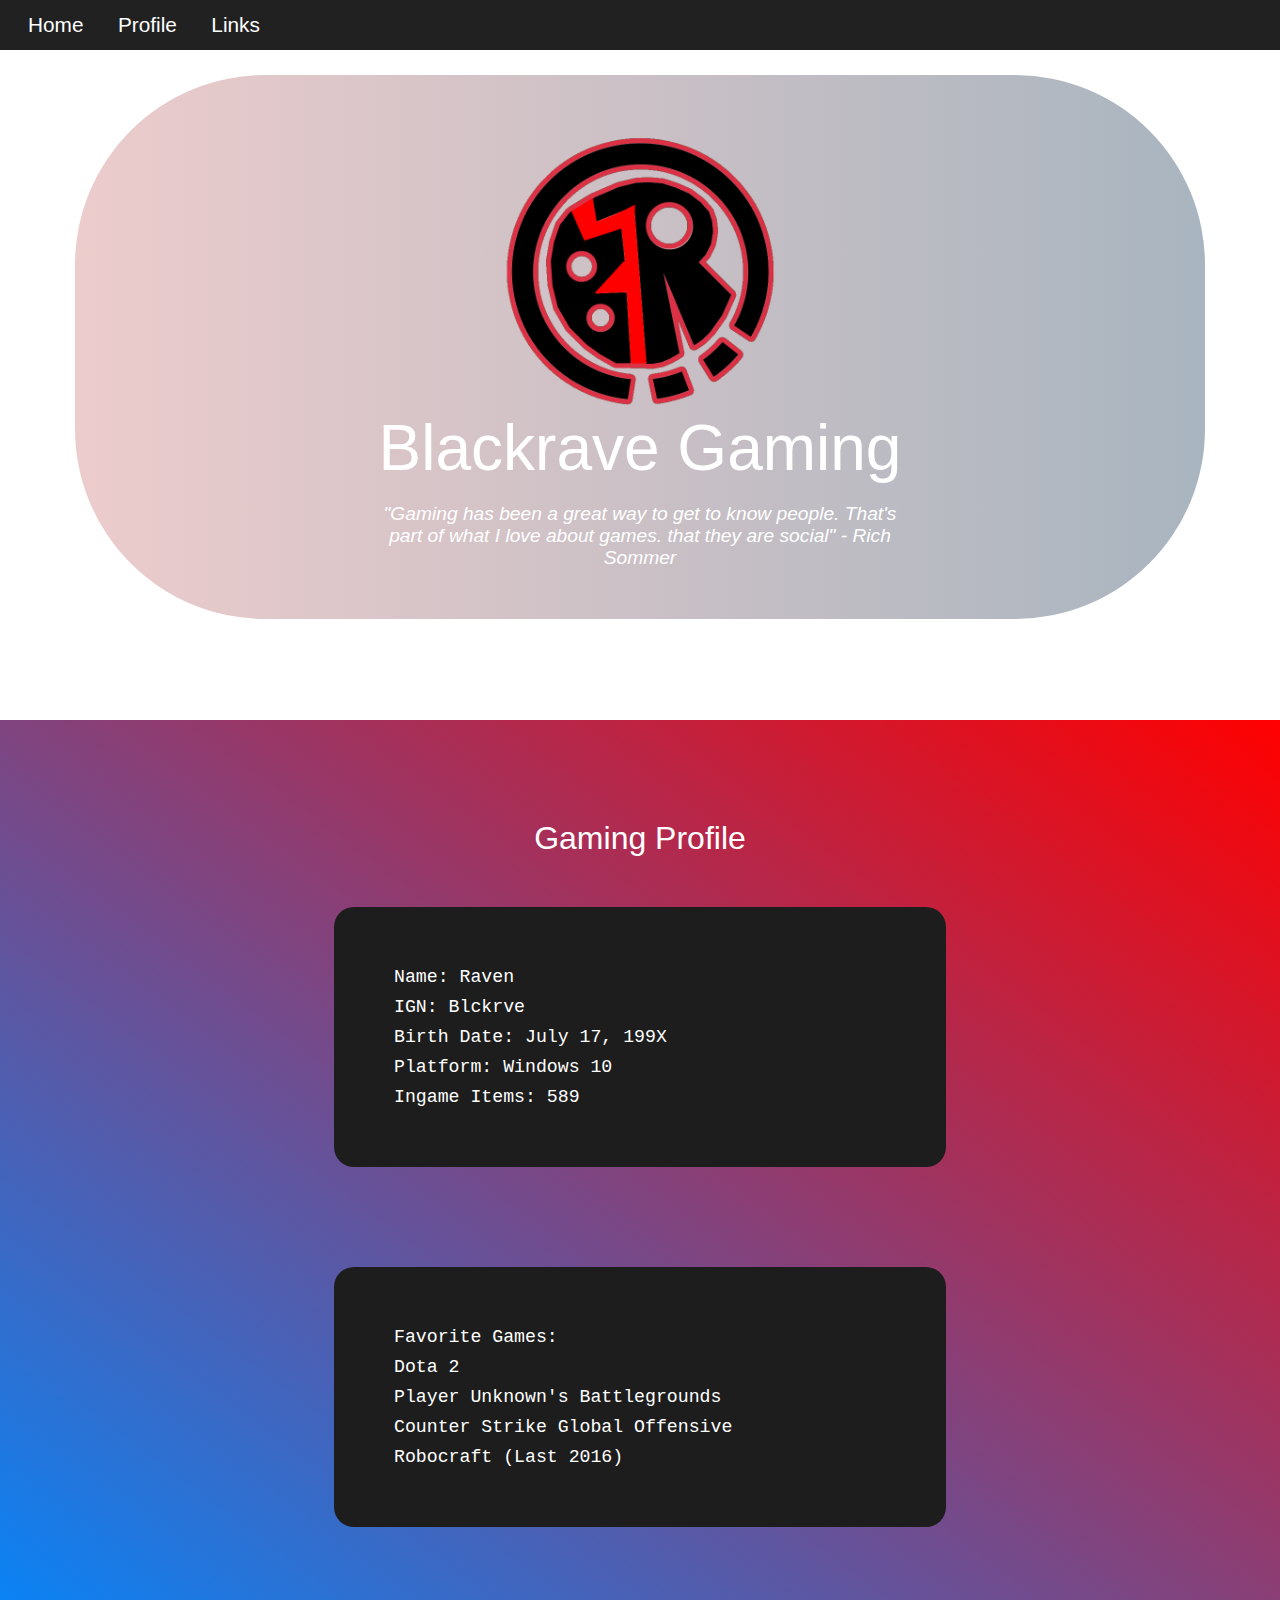
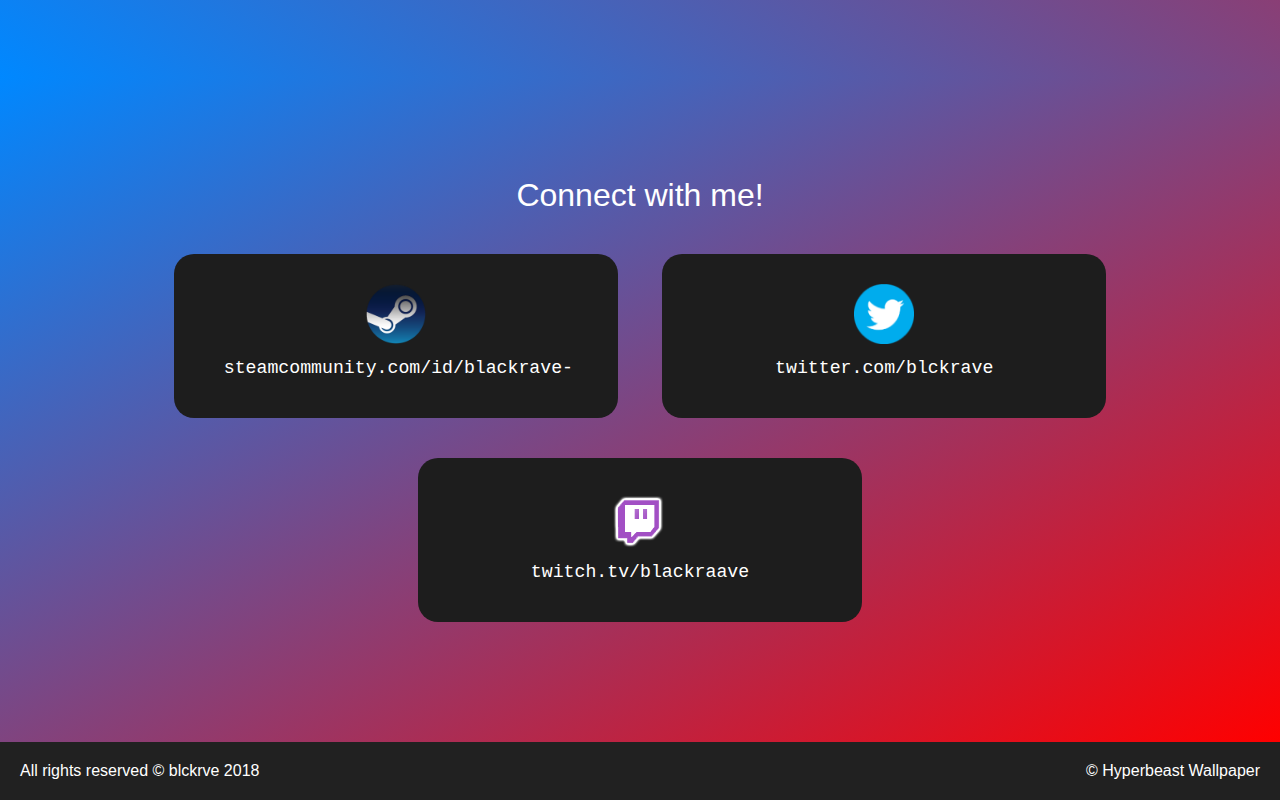
==== index.html @ d1c7f903 "updated" ====
<!doctype html> 
<html>
    <head>
        <meta name="viewport" content="width=device-width, initial-scale=1.0">
        <title>blckrvegaming</title>
        <link rel="icon" href="../images/blckrve.png" height="40" width="40" type="image/x-icon" />
        <link rel="stylesheet" href="css/style.css">
    </head>

    <body class="body">
        <header class="btn-header">
            <a href="#Home">Home</a>                
            <a href="#Profile">Profile</a>             
            <a href="#Links">Links</a>               
        </header> 
        <div class="headcontainer" id="Home">
            <div class="headcontent">
                <div class="container-content">
                <img src="../images/blckrve.png" class="img-responsive">
                    <h1>Blackrave Gaming</h1>
                    <br>
                    <p>"Gaming has been a great way to get to know people. That's part of what I love about games. that they are social" - Rich Sommer</p>
                </div>
            </div>
        </div>
        
        <section class="bg-primary" id="Profile">
            <h1 style="text-align: center; font-weight: 300 !important; font-size: 2em">Gaming Profile</h1>
            <div class="container">
                <div class="about-content">
                    <p>Name: Raven</p>            
                    <p>IGN: Blckrve</p>
                    <p>Birth Date: July 17, 199X</p>
                    <p>Platform: Windows 10</p>
                    <p>Ingame Items: 589</p>
                </div>
                <div class="about-content">
                    <p>Favorite Games:</p>
                    <p>Dota 2</p>
                    <p>Player Unknown's Battlegrounds</p>
                    <p>Counter Strike Global Offensive</p>
                    <p>Robocraft (Last 2016)</p>
                </div>
            </div>                                    
        </section>    
   
        <section class="bg-link" id="Links">
            <h1 style="text-align: center; font-weight: 300 !important; font-size: 2em; padding-bottom: 20px;">Connect with me!</h1>
            <div class="container">
                <div class="link-content">
                    <img src="../images/steam-controller.png" class="img-content">
                    <p><a href="https://steamcommunity.com/id/blackrave-" target="_blank">steamcommunity.com/id/blackrave-</a></p>                   
                </div>
                <div class="link-content">
                <img src="../images/twitter.png" class="img-content">
                    <p><a href="https://twitter.com/blckrave" target="_blank">twitter.com/blckrave</a></p>
                </div>
                <div class="link-content">
                <img src="../images/twitch.png" class="img-content">
                    <p><a href="https://twitch.tv/blackraave" target="_blank">twitch.tv/blackraave</a></p>
                </div>
            </div>           
        </section>
        <footer class="footer">
            <span style="width: 50%;"><p>All rights reserved © blckrve 2018</p></span>
            <span style="width: 50%;"><p style="text-align: right">© Hyperbeast Wallpaper</p></span>
        </footer>
        
    <script src="js/jquery.min.js"></script>
    <!-- Plugin JavaScript -->
    <script src="js/jquery.easing.min.js"></script>
    <!-- Custom scripts for this template -->
    <script src="js/creative.min.js"></script>
    </body>
</html>
---- css/style.css ----
* {
    margin: 0;
    padding: 0;
    font-family: 'Segoe UI', Tahoma, Geneva, Verdana, sans-serif;
}

body {
    width: 100%;
    height: 100%;
}

.container { 
    width: 100%;
    height: 100%;
}

.container-content {
    background: linear-gradient(to left, rgba(1, 37, 68, 0.34), rgba(184, 57, 57, 0.26));
    padding: 50px;
    border-radius: 190px;
}

.updatecontent {
    background-color: rgba(255, 160, 160, 0.19);
    border-radius: 30px;
    
}

.updatecontent p {
    padding: 20px;
    margin: 20px;
    width: 50%;
    display: inline-block;
}

.headcontainer {
    max-width: 100%;
    height: 720px;
    background-size: cover;
    background-image: url(../Images/hyperbeast2.jpg);
    color: #FFFFFF;
    text-align: center;
    animation-name: rotateIn;
}

.updatecontainer {
    max-width: 100%;
    height: 720px;
    background-size: cover;
    background-image: url(../Images/hyperbeast2.jpg);
    color: #FFFFFF;
    text-align: center;
}

.headcontent {
    padding: 75px;
}

.container-content h1 {
    font-weight: 300 !important;
    font-size: 4em;
    
}

.container-content p {
    font-weight: 300 !important;
    font-size: 1.2em;
    width: 50%;
    display: inline-block;
    font-style: italic;
}

.header {
    background-color: rgb(12, 84, 160);    
    color: #FFFFFF;
    padding: 10px 24px;
}

.header h1 {
    font-weight: 300 !important;
}

.btn-header a {
    font-size: 1.3em;
    font-weight: 300 !important;
    color: #FFFFFF;
    padding: 10px 15px;
    text-decoration: none;
}

.btn-header a:hover {
    color: rgb(255, 38, 38);
}

.btn-header {
    border: 0px;
    padding: 13px;
    background-color: rgb(33, 33, 33);
    position: fixed;
    width: 100%;
}

.fixed-top {
    position: fixed;
    top: 0;
    right: 0;
    left: 0;
    z-index: 1030;
}

.main > p {
    margin: 10px;
}

.footer {
    background-color: #212121;
    color: #FFFFFF;
    position: absolute;
    font-weight: 300 !important;
    width: 100%;
    display: flex;
}

.link-content {
    padding: 30px;
    width: 30%;
    display: inline-block;
    border-radius: 20px;
    margin: 20px;
    background-color: #1D1D1D;
}

.link-content p {
    font-weight: 300 !important;
    font-size: 1.4em;
    text-align: center;
    margin: 10px;
    font-family: monospace;
}

.link-content a {
    font-weight: 300 !important;
    font-size: 1em;
    text-align: center;
    margin: 10px;
    font-family: monospace;
    color: #FFFFFF;
    text-decoration: none;
}

.footer p {
    padding: 10px;
    margin: 10px;
}

.main {
    padding: 30px;
}
.about-content {
    padding: 50px;
    width: 40%;
    display: inline-block;
    border-radius: 20px;
    margin: 50px;
    background-color: #1D1D1D;
}



.about-content h1 {
    font-weight: 300 !important;
    font-size: 2em;
    padding: 12px;
    margin-bottom: 40px;
}

.about-content p {
    font-weight: 300 !important;
    font-size: 1.4em;
    text-align: left;
    margin: 10px;
    font-family: monospace;
}

.content {
    margin-left: auto;
    margin-right: auto;
    width: 580px;  
}


.content h1 {
    font-weight: 300 !important;
    font-size: 2em;
}

.content p {
    font-size: 1.3em;
    font-weight: 300 !important;
    padding: 20px;
}

.content a {
    padding: 10px;
    text-decoration: none;
    color: #FFFFFF;

}

.img-responsive {
    width: 22vw;
}

@media (max-width: 500px) {
    .img-responsive {
        width: 50vw;
    }
}

.img-content {
    width: 60px;
    height: 60px;
}

/*Colors*/

.bg-primary {
    background: linear-gradient(to bottom left, rgb(255, 0, 0),  rgb(0, 136, 255));
    color: #FFFFFF;
    text-align: center;
}

.bg-link {
    background: linear-gradient(to top left, rgb(255, 0, 0),  rgb(0, 136, 255));
    color: #FFFFFF;
    text-align: center;
    
}

.bg-success {
    background-color: #5cb85c;
    color: #FFFFFF;
    text-align: center;
}

.bg-info {
    background-color: #5bc0de;
    color: #FFFFFF;
    text-align: center;
}

.bg-warning {
    background-color: #f0ad4e;
    color: #FFFFFF;
    text-align: center;
}

section {
    padding: 100px 0;
}

input[type="submit"] {
    padding: 8px;
    background-color: rgb(12, 84, 160);
    color: white;
}

input[type="text"] {
    padding: 8px;
}
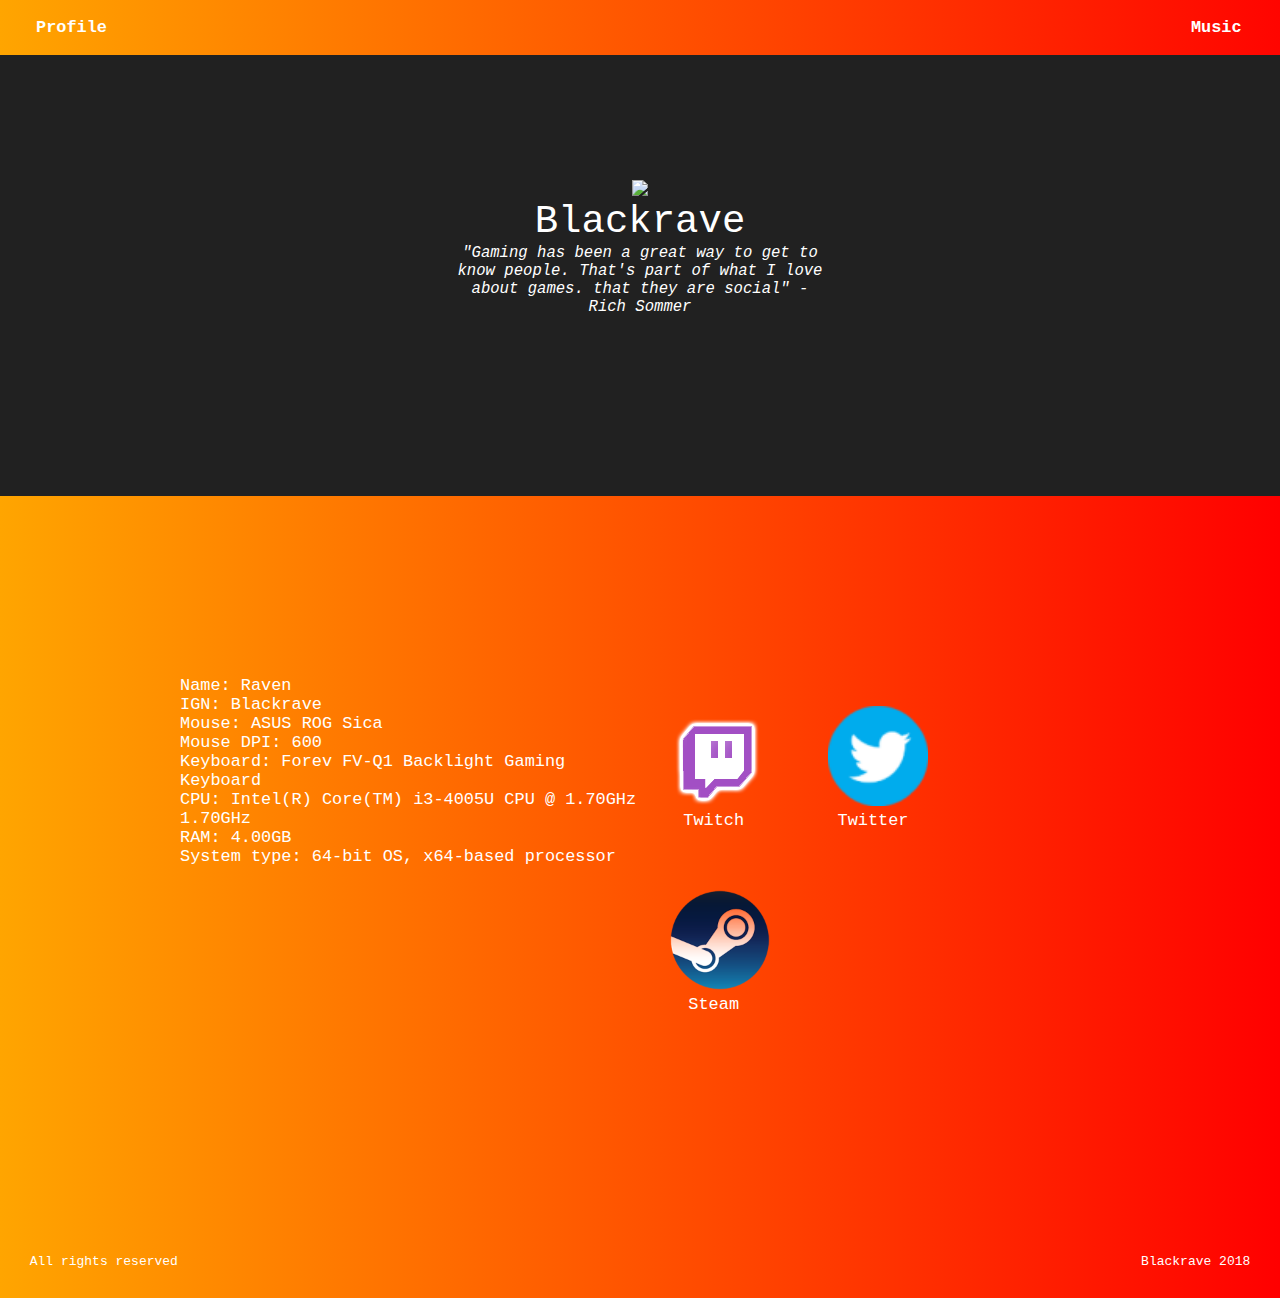
==== commit 73334af2: "Add files via upload" ====
--- a/index.html
+++ b/index.html
@@ -1,75 +1,80 @@
-<!doctype html> 
-<html>
-    <head>
-        <meta name="viewport" content="width=device-width, initial-scale=1.0">
-        <title>blckrvegaming</title>
-        <link rel="icon" href="../images/blckrve.png" height="40" width="40" type="image/x-icon" />
-        <link rel="stylesheet" href="css/style.css">
-    </head>
-
-    <body class="body">
-        <header class="btn-header">
-            <a href="#Home">Home</a>                
-            <a href="#Profile">Profile</a>             
-            <a href="#Links">Links</a>               
-        </header> 
-        <div class="headcontainer" id="Home">
-            <div class="headcontent">
-                <div class="container-content">
-                <img src="../images/blckrve.png" class="img-responsive">
-                    <h1>Blackrave Gaming</h1>
-                    <br>
-                    <p>"Gaming has been a great way to get to know people. That's part of what I love about games. that they are social" - Rich Sommer</p>
-                </div>
-            </div>
-        </div>
-        
-        <section class="bg-primary" id="Profile">
-            <h1 style="text-align: center; font-weight: 300 !important; font-size: 2em">Gaming Profile</h1>
-            <div class="container">
-                <div class="about-content">
-                    <p>Name: Raven</p>            
-                    <p>IGN: Blckrve</p>
-                    <p>Birth Date: July 17, 199X</p>
-                    <p>Platform: Windows 10</p>
-                    <p>Ingame Items: 589</p>
-                </div>
-                <div class="about-content">
-                    <p>Favorite Games:</p>
-                    <p>Dota 2</p>
-                    <p>Player Unknown's Battlegrounds</p>
-                    <p>Counter Strike Global Offensive</p>
-                    <p>Robocraft (Last 2016)</p>
-                </div>
-            </div>                                    
-        </section>    
-   
-        <section class="bg-link" id="Links">
-            <h1 style="text-align: center; font-weight: 300 !important; font-size: 2em; padding-bottom: 20px;">Connect with me!</h1>
-            <div class="container">
-                <div class="link-content">
-                    <img src="../images/steam-controller.png" class="img-content">
-                    <p><a href="https://steamcommunity.com/id/blackrave-" target="_blank">steamcommunity.com/id/blackrave-</a></p>                   
-                </div>
-                <div class="link-content">
-                <img src="../images/twitter.png" class="img-content">
-                    <p><a href="https://twitter.com/blckrave" target="_blank">twitter.com/blckrave</a></p>
-                </div>
-                <div class="link-content">
-                <img src="../images/twitch.png" class="img-content">
-                    <p><a href="https://twitch.tv/blackraave" target="_blank">twitch.tv/blackraave</a></p>
-                </div>
-            </div>           
-        </section>
-        <footer class="footer">
-            <span style="width: 50%;"><p>All rights reserved © blckrve 2018</p></span>
-            <span style="width: 50%;"><p style="text-align: right">© Hyperbeast Wallpaper</p></span>
-        </footer>
-        
-    <script src="js/jquery.min.js"></script>
-    <!-- Plugin JavaScript -->
-    <script src="js/jquery.easing.min.js"></script>
-    <!-- Custom scripts for this template -->
-    <script src="js/creative.min.js"></script>
-    </body>
-</html>
+<!DOCTYPE html>
+<html lang="en">
+<head>
+    <meta charset="UTF-8">
+    <meta name="viewport" content="width=device-width, initial-scale=1.0">
+    <meta http-equiv="X-UA-Compatible" content="ie=edge">
+    <link rel="icon" href="Images/blckrvelogo.png" height="40" width="40" type="image/x-icon" />
+    <link rel="stylesheet" href="style.css">
+    <title>Blackrave</title>
+</head>
+<body class="body">
+    <header class="header">
+        <span style="width: 47%">
+            <a href="#Profile">Profile</a>
+            <!-- <a href="#Link">Link</a>
+            <a href="#Games">Games</a> -->
+        </span>
+        <span style="width: 50%; text-align: right">
+            <a href="#Music">Music</a>    
+        </span>    
+    </header>
+    <div class="container">
+        <div class="main-container">
+            <img src="images/blckrvelogo.png" class="img-responsive">
+            <p>Blackrave</p>
+            <p style="font-size: 1.2em; margin-left: 50vh; margin-right: 50vh; font-style: italic">"Gaming has been a great way to get to know people. That's part of what I love about games. that they are social" - Rich Sommer</p>
+        </div>
+    </div>
+    <div class="container" id="Profile">
+        <div class="in-container">
+            <span style="width:50%">
+                <p>Name: Raven</p>
+                <p>IGN: Blackrave</p>
+                <p>Mouse: ASUS ROG Sica</p>
+                <p>Mouse DPI: 600</p>                
+                <p>Keyboard: Forev FV-Q1 Backlight Gaming Keyboard</p>
+                <p>CPU: Intel(R) Core(TM) i3-4005U CPU @ 1.70GHz 1.70GHz</p>
+                <p>RAM: 4.00GB</p>
+                <p>System type: 64-bit OS, x64-based processor</p>                
+            </span>  
+            <span style="width:50%;">
+                <div class="link-content">  
+                    <img src="images/twitch.png" class="img-small">
+                    <p><a href="https://twitch.tv/blackraave" target="_blank">Twitch</a></p>
+                </div>
+                <div class="link-content"> 
+                    <img src="images/twitter.png" class="img-small">
+                    <p><a href="https://twitter.com/blckrave" target="_blank">Twitter</a></p>
+                </div>
+                <div class="link-content"> 
+                    <img src="images/steam-controller.png" class="img-small">
+                    <p><a href="https://steamcommunity.com/id/blackrave-" target="_blank">Steam</a></p>
+                </div>
+            </span>                
+        </div>
+    </div>
+
+    <!-- <div class="container">
+        <div class="in-container">
+            <div class="img-container">
+                <img src="images/dota2.png" class="img-fixed">
+                <p style="text-align: center">DOTA 2</p> 
+            </div>
+            <div class="img-container">
+                    <img src="images/csgo.ico" class="img-fixed">
+                    <p style="text-align: center">CSGO</p> 
+                </div>                                               
+         </div>    
+    </div> -->
+    
+    <footer class="footer">
+        <span style="width: 50%">
+            <p>All rights reserved</p>
+        </span>
+        <span style="width: 50%; text-align: right">
+            <p>Blackrave 2018</p>
+        </span>
+    </footer>
+</body>
+</html>--- a/style.css
+++ b/style.css
@@ -0,0 +1,125 @@
+* {
+    padding: 0;
+    margin: 0;
+    font-family: monospace;
+}
+
+body {
+    height: 100%;
+    width: 100%;
+}
+
+.img-responsive {
+    width: 15vw;
+}
+
+.img-fixed {
+    height: 200px;
+    width: 200px;
+}
+
+.container {
+    width: 100%;
+    height: 100%;
+}
+
+.img-container {
+    width: 50%;
+    height: 50%;
+    text-align: center;
+    font-size: 2em;
+    font-weight: bold;
+}
+
+.img-small {
+    height: 100px;
+    width: 100px;
+}
+
+.background-fixed {
+    
+    max-width: 100%;
+    height: 720px;
+}
+
+.main-container {    
+    width: 100%;
+    height: 100%;
+    background: #212121;
+    text-align: center;
+    padding-top: 20vh;
+    padding-bottom: 20vh;
+}
+
+.main-container p {
+    color: #FFFFFF;
+    font-size: 3em;
+}
+
+.link-content {
+    padding: 30px;
+    width: 19%;
+    display: inline-block;
+    border-radius: 20px;
+    text-align: center;
+}
+
+.link-content a {
+    font-weight: 300 !important;
+    font-size: 1em;
+    text-align: center;
+    margin: 10px;
+    font-family: monospace;
+    color: #FFFFFF;
+    text-decoration: none;
+}
+
+.link-content p {
+    text-align: center;
+}
+
+.main-container a {
+    text-decoration: none;
+    font-family: monospace;
+    color: #FFFFFF;
+    font-size: 0.5em;
+}
+
+.in-container {
+    height: 100%;
+    padding: 20vh;
+    font-size: 1.3em;
+    background: linear-gradient(to right, orange, red);
+    color: #FFFFFF;
+    display: flex;
+}
+
+.header {
+    position: fixed;
+    border: 0;
+    padding: 2vh;
+    background: linear-gradient(to right, orange, red);
+    width: 100%;
+    display: flex;
+}
+
+.header a {
+    text-decoration: none;
+    font-size: 1.3em;
+    color: #FFFFFF;
+    padding: 2vh;
+    font-weight: bold;
+}
+
+.footer {
+    background: linear-gradient(to right, orange, red);
+    color: #FFFFFF;
+    position: absolute;
+    font-weight: 300 !important;
+    width: 100%;
+    display: flex;
+}
+
+.footer p {
+    padding: 3.3vh;
+}